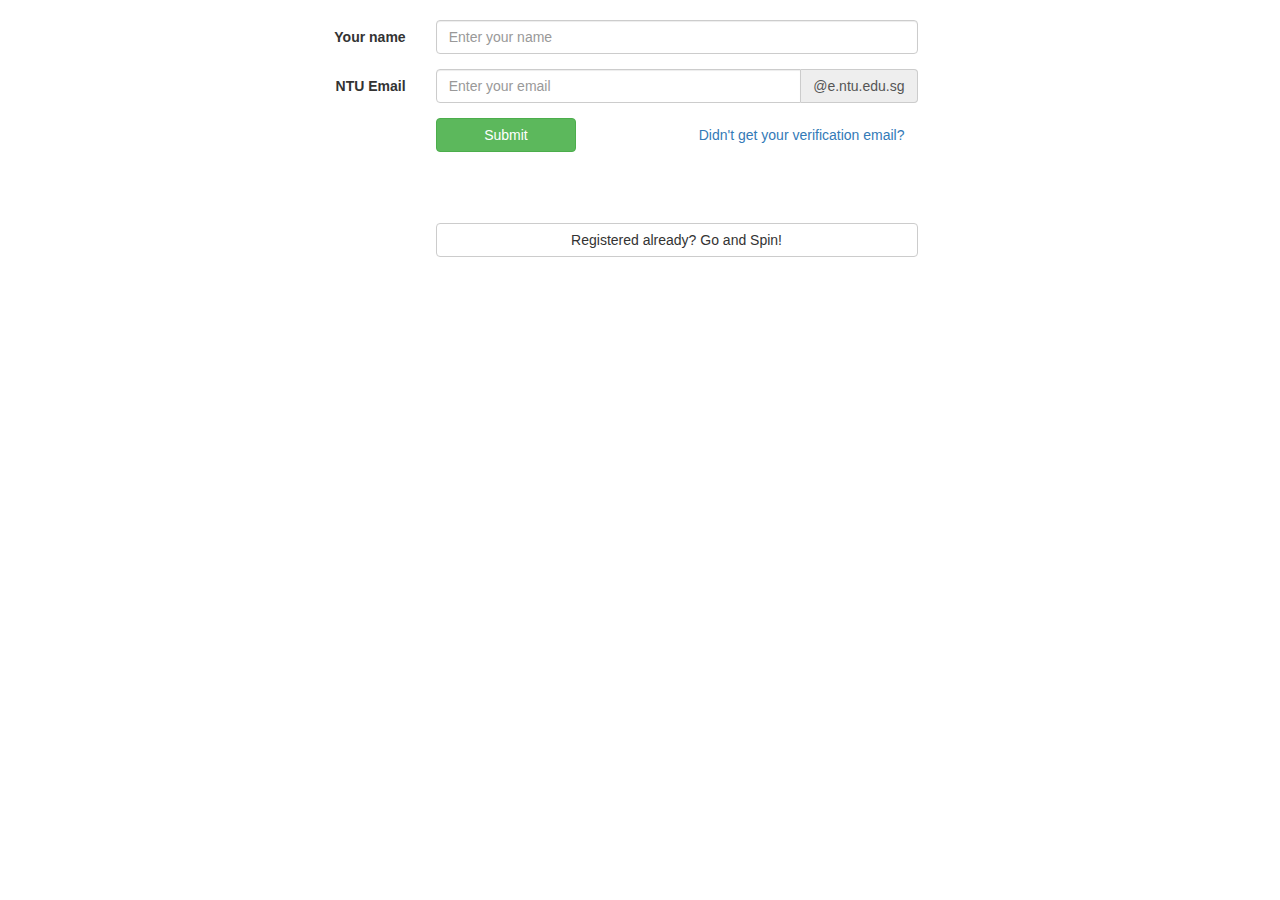
==== portal.html @ 8737376c "Change register.php, portal.html. Add verifyCode.php, index.php, spin.php and verification.php" ====
<!DOCTYPE html>
<html lang="en">
<head>
  <meta charset="utf-8">
  <meta name="viewport" content="width=device-width, initial-scale=1">
  <link rel="stylesheet" href="http://maxcdn.bootstrapcdn.com/bootstrap/3.3.5/css/bootstrap.min.css">
  <script src="https://ajax.googleapis.com/ajax/libs/jquery/2.1.3/jquery.min.js"></script>
  <script src="http://maxcdn.bootstrapcdn.com/bootstrap/3.3.5/js/bootstrap.min.js"></script>
</head>
<body>

<div class="container">
<br>
<form class="form-horizontal" role="form" action="Functions/register.php" method="post">
  <div class="row">
    <div class="col-sm-2"></div>
    <div class="col-sm-7">
		<div class="form-group">
			<label class="control-label col-sm-3">Your name</label>
			<div class="col-sm-9">
				<input type="text" class="form-control name-char" id="name" name="name" placeholder="Enter your name" required>
			</div>
		</div>
		<div class="form-group">
			<label class="control-label col-sm-3">NTU Email</label>
			<div class="col-sm-9">
				<div class="input-group">
					<input type="text" class="form-control email-char" id="email" name="email" placeholder="Enter your email" required>
					<span class="input-group-addon">@e.ntu.edu.sg</span>
				</div>
			</div>
		</div>
		<div class="form-group">
			<div class="col-sm-3"></div>
			<div class="col-sm-3">
				<input type="submit" class="btn btn-success btn-block" id="submit" name="submit" value="Submit" onclick="toggler('progressbar');">
			</div>
			<div class="col-sm-6 text-right">
				<input type="button" class="btn btn-link" id="resendEmail" name="resendEmail" value="Didn't get your verification email?" title="Tips" data-toggle="popover" data-trigger="hover" data-content="Just re-enter your name and NTU email, then submit one more time!" data-placement="bottom">
			</div>
		</div>
		<div class="form-group">
			<div class="col-sm-3"></div>
			<div class="col-sm-9">
				<div class="progress" style="display:none" id="progressbar";>
					<div class="progress-bar progress-bar-striped active" role="progressbar" aria-valuenow="40" aria-valuemin="0" aria-valuemax="100" style="width:100%">
					Sending verification email...
					</div>
				</div>
			</div>
		</div>
		<br><br>
		<div class="form-group">
			<div class="col-sm-3"></div>
			<div class="col-sm-9">
				<input type="button" class="btn btn-default btn-block" id="goSpin" name="goSpin" value="Registered already? Go and Spin!">
			</div>
		</div>
    </div>
    <div class="col-sm-3"></div>
  </div>
</form>
</div>

<script>
$(document).ready(function(){
    $('[data-toggle="popover"]').popover();   

	$('.name-char').on("keyup keydown keypress focusout", function(){ 
		var node = $(this);
		node.val(node.val().replace(/[^a-zA-Z ]/g,'') ); }
	);
	
	$('.email-char').on("keyup keydown keypress focusout", function(){
		var node = $(this);
		node.val(node.val().replace(/[^a-zA-Z0-9_.]/g,'') ); }
	);
	
	$("#goSpin").click(function() {
		window.location.replace("verification.php");
	});

});
function toggler(divId) {
	$("#" + divId).toggle();
};
</script>


</body>
</html>
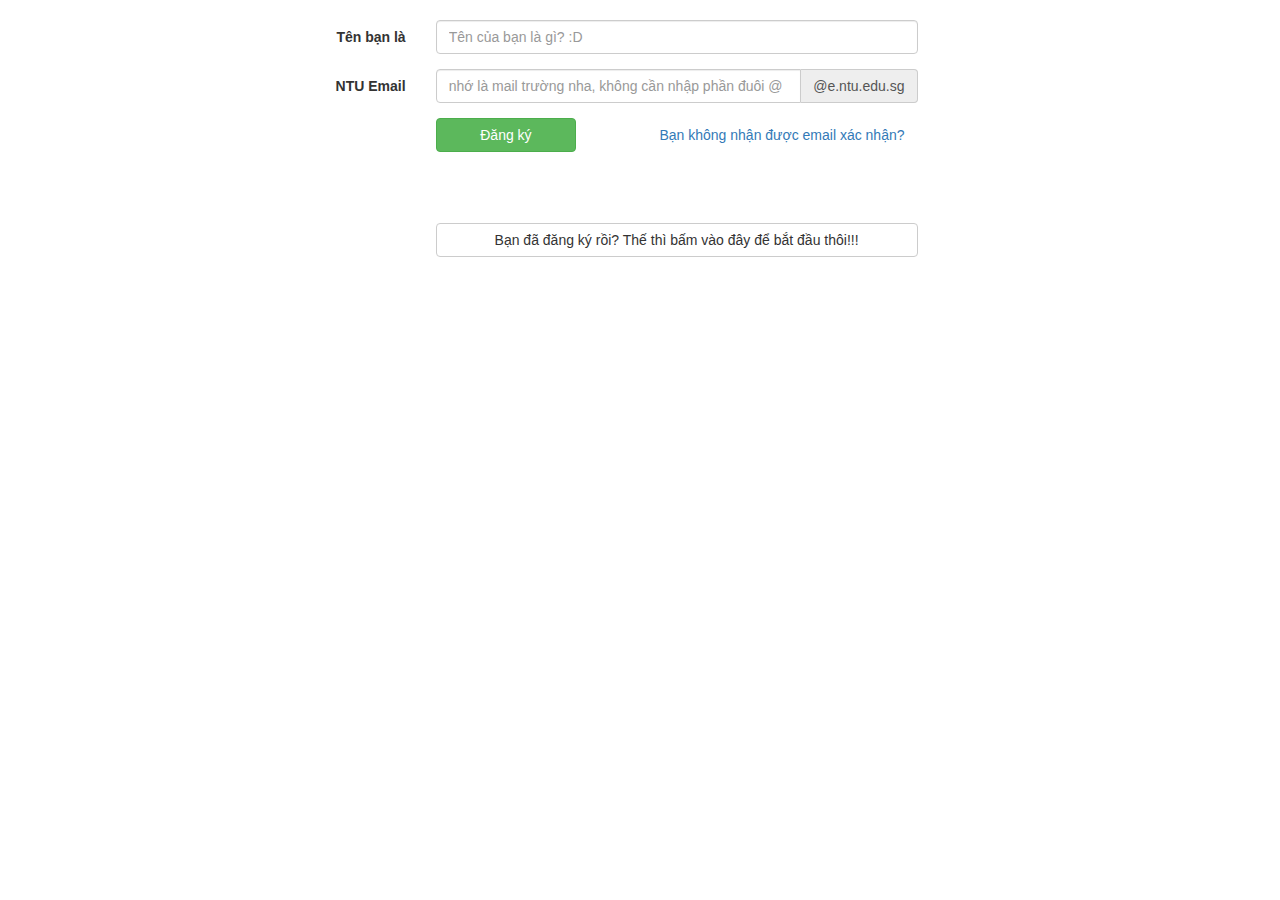
==== commit b0164ef8: "Change language to VNese" ====
--- a/portal.html
+++ b/portal.html
@@ -1,4 +1,4 @@
-<!DOCTYPE html>
+﻿<!DOCTYPE html>
 <html lang="en">
 <head>
   <meta charset="utf-8">
@@ -16,16 +16,16 @@
     <div class="col-sm-2"></div>
     <div class="col-sm-7">
 		<div class="form-group">
-			<label class="control-label col-sm-3">Your name</label>
+			<label class="control-label col-sm-3">Tên bạn là</label>
 			<div class="col-sm-9">
-				<input type="text" class="form-control name-char" id="name" name="name" placeholder="Enter your name" required>
+				<input type="text" class="form-control name-char" id="name" name="name" placeholder="Tên của bạn là gì? :D" required>
 			</div>
 		</div>
 		<div class="form-group">
 			<label class="control-label col-sm-3">NTU Email</label>
 			<div class="col-sm-9">
 				<div class="input-group">
-					<input type="text" class="form-control email-char" id="email" name="email" placeholder="Enter your email" required>
+					<input type="text" class="form-control email-char" id="email" name="email" placeholder="nhớ là mail trường nha, không cần nhập phần đuôi @" required>
 					<span class="input-group-addon">@e.ntu.edu.sg</span>
 				</div>
 			</div>
@@ -33,10 +33,10 @@
 		<div class="form-group">
 			<div class="col-sm-3"></div>
 			<div class="col-sm-3">
-				<input type="submit" class="btn btn-success btn-block" id="submit" name="submit" value="Submit" onclick="toggler('progressbar');">
+				<input type="submit" class="btn btn-success btn-block" id="submit" name="submit" value="Đăng ký" onclick="toggler('progressbar');">
 			</div>
 			<div class="col-sm-6 text-right">
-				<input type="button" class="btn btn-link" id="resendEmail" name="resendEmail" value="Didn't get your verification email?" title="Tips" data-toggle="popover" data-trigger="hover" data-content="Just re-enter your name and NTU email, then submit one more time!" data-placement="bottom">
+				<input type="button" class="btn btn-link" id="resendEmail" name="resendEmail" value="Bạn không nhận được email xác nhận?" title="Tips" data-toggle="popover" data-trigger="hover" data-content="Cứ nhập lại tên và email, bọn mình sẽ gửi lại một email nữa cho bạn ;). Nếu vẫn không được có thể liên hệ trực tiếp ban tổ chức :p" data-placement="bottom">
 			</div>
 		</div>
 		<div class="form-group">
@@ -44,7 +44,7 @@
 			<div class="col-sm-9">
 				<div class="progress" style="display:none" id="progressbar";>
 					<div class="progress-bar progress-bar-striped active" role="progressbar" aria-valuenow="40" aria-valuemin="0" aria-valuemax="100" style="width:100%">
-					Sending verification email...
+					Đang gửi email xác nhận...
 					</div>
 				</div>
 			</div>
@@ -53,7 +53,7 @@
 		<div class="form-group">
 			<div class="col-sm-3"></div>
 			<div class="col-sm-9">
-				<input type="button" class="btn btn-default btn-block" id="goSpin" name="goSpin" value="Registered already? Go and Spin!">
+				<input type="button" class="btn btn-default btn-block" id="goSpin" name="goSpin" value="Bạn đã đăng ký rồi? Thế thì bấm vào đây để bắt đầu thôi!!!">
 			</div>
 		</div>
     </div>
@@ -82,7 +82,9 @@
 
 });
 function toggler(divId) {
-	$("#" + divId).toggle();
+	if ($("#name").val() != "" && $("#email").val() != "") {
+		$("#" + divId).toggle();
+	}
 };
 </script>
 
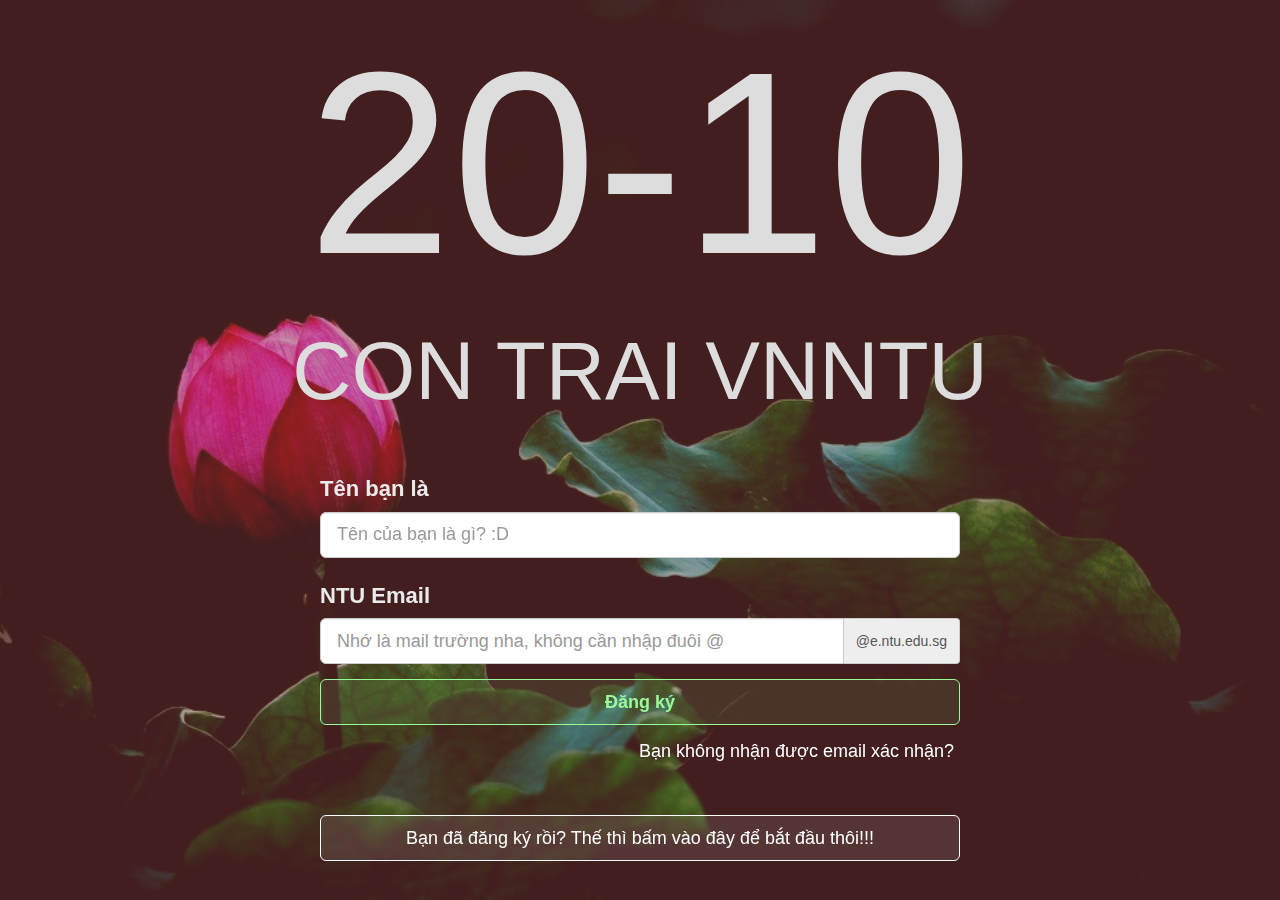
==== commit 7bd68404: "change UI main page" ====
--- a/portal.html
+++ b/portal.html
@@ -6,60 +6,49 @@
   <link rel="stylesheet" href="http://maxcdn.bootstrapcdn.com/bootstrap/3.3.5/css/bootstrap.min.css">
   <script src="https://ajax.googleapis.com/ajax/libs/jquery/2.1.3/jquery.min.js"></script>
   <script src="http://maxcdn.bootstrapcdn.com/bootstrap/3.3.5/js/bootstrap.min.js"></script>
+  <link rel="stylesheet" href="css/style.css">
 </head>
 <body>
-
+<div id="bg">
+    <img src="images/background.jpg" alt="">
+    </div>
+    <div class="overlay"> </div>
 <div class="container">
-<br>
-<form class="form-horizontal" role="form" action="Functions/register.php" method="post">
-  <div class="row">
-    <div class="col-sm-2"></div>
-    <div class="col-sm-7">
-		<div class="form-group">
-			<label class="control-label col-sm-3">Tên bạn là</label>
-			<div class="col-sm-9">
-				<input type="text" class="form-control name-char" id="name" name="name" placeholder="Tên của bạn là gì? :D" required>
-			</div>
-		</div>
-		<div class="form-group">
-			<label class="control-label col-sm-3">NTU Email</label>
-			<div class="col-sm-9">
-				<div class="input-group">
-					<input type="text" class="form-control email-char" id="email" name="email" placeholder="nhớ là mail trường nha, không cần nhập phần đuôi @" required>
-					<span class="input-group-addon">@e.ntu.edu.sg</span>
+	<br>
+	<h1>20-10</h1>
+	<h2>CON TRAI VNNTU</h2>
+	<div id="main-form-container">
+		<form class="form-horizontal" role="form" action="Functions/register.php" method="post">
+				<div class="form-group">
+					<label class="control-label">Tên bạn là</label>
+					<input type="text" class="form-control name-char input-lg" id="name" name="name" placeholder="Tên của bạn là gì? :D" required>
 				</div>
-			</div>
-		</div>
-		<div class="form-group">
-			<div class="col-sm-3"></div>
-			<div class="col-sm-3">
-				<input type="submit" class="btn btn-success btn-block" id="submit" name="submit" value="Đăng ký" onclick="toggler('progressbar');">
-			</div>
-			<div class="col-sm-6 text-right">
-				<input type="button" class="btn btn-link" id="resendEmail" name="resendEmail" value="Bạn không nhận được email xác nhận?" title="Tips" data-toggle="popover" data-trigger="hover" data-content="Cứ nhập lại tên và email, bọn mình sẽ gửi lại một email nữa cho bạn ;). Nếu vẫn không được có thể liên hệ trực tiếp ban tổ chức :p" data-placement="bottom">
-			</div>
-		</div>
-		<div class="form-group">
-			<div class="col-sm-3"></div>
-			<div class="col-sm-9">
-				<div class="progress" style="display:none" id="progressbar";>
-					<div class="progress-bar progress-bar-striped active" role="progressbar" aria-valuenow="40" aria-valuemin="0" aria-valuemax="100" style="width:100%">
-					Đang gửi email xác nhận...
+				<div class="form-group">
+					<label class="control-label">NTU Email</label>
+					<div class="input-group">
+						<input type="text" class="form-control email-char input-lg" id="email" name="email" placeholder="Nhớ là mail trường nha, không cần nhập đuôi @" required>
+						<span class="input-group-addon">@e.ntu.edu.sg</span>
 					</div>
 				</div>
-			</div>
-		</div>
-		<br><br>
-		<div class="form-group">
-			<div class="col-sm-3"></div>
-			<div class="col-sm-9">
-				<input type="button" class="btn btn-default btn-block" id="goSpin" name="goSpin" value="Bạn đã đăng ký rồi? Thế thì bấm vào đây để bắt đầu thôi!!!">
-			</div>
-		</div>
-    </div>
-    <div class="col-sm-3"></div>
-  </div>
-</form>
+				<div class="form-group">
+					<input type="submit" class="btn btn-block btn-lg ghost-button ghost-button-success" id="submit" name="submit" value="Đăng ký" onclick="toggler('progressbar');">
+				</div>
+				<div class="text-right">
+					<input type="button" class="btn btn-link btn-lg" id="resendEmail" name="resendEmail" value="Bạn không nhận được email xác nhận?" title="Tips" data-toggle="popover" data-trigger="hover" data-content="Cứ nhập lại tên và email, bọn mình sẽ gửi lại một email nữa cho bạn ;). Nếu vẫn không được có thể liên hệ trực tiếp ban tổ chức :p" data-placement="top">
+				</div>
+				<div class="form-group">
+					<div class="progress" style="display:none" id="progressbar";>
+						<div class="progress-bar progress-bar-striped active" role="progressbar" aria-valuenow="40" aria-valuemin="0" aria-valuemax="100" style="width:100%">
+						Đang gửi email xác nhận...
+						</div>
+					</div>
+				</div>
+			</br> </br>
+				<div class="form-group">
+					<input type="button" class="btn-block btn-lg ghost-button" id="goSpin" name="goSpin" value="Bạn đã đăng ký rồi? Thế thì bấm vào đây để bắt đầu thôi!!!">
+				</div>
+		</form>
+	</div>
 </div>
 
 <script>
--- a/css/style.css
+++ b/css/style.css
@@ -0,0 +1,109 @@
+* {
+  font-family: Segoe, 'Segoe UI', Optima, Arial, sans-serif;
+}
+
+.control-label {
+  font-size: 22px;
+  color: #eaeaea;
+  padding-bottom: 7px;
+}
+
+#bg {
+  position: fixed; 
+  top: -50%; 
+  left: -50%; 
+  width: 200%; 
+  height: 200%;
+  z-index: -100;
+}
+#bg img {
+  position: absolute; 
+  top: 0; 
+  left: 0; 
+  right: 0; 
+  bottom: 0; 
+  margin: auto; 
+  min-width: 50%;
+  min-height: 50%;
+}
+
+.overlay{
+  background: rgba(205,92,92,0.32);
+  overflow: hidden;
+  position: fixed;
+  width: 100%;
+  height: 100%;
+  left: 0;
+  top: 0;
+  min-height: 100%;
+  width: 100%;
+  z-index: -99;
+}
+
+h1, h2 {
+  text-align:center;
+  font-size: 1.75em;
+  font-weight: normal;
+  color: #ddd;
+  margin: 0;
+}
+
+a {
+  text-shadow: 0 1px 0 rgba(255,255,255,.8);
+}
+
+h1 {
+  font-size: 260px;
+}
+
+h2 {
+  font-size: 82px;
+  margin-top: 20px;
+  margin-bottom: 50px;
+}
+
+#main-form-container {
+  max-width: 650px;
+  margin: auto;
+}
+
+#main-form-container > form {
+  margin: 20px;
+}
+
+.ghost-button {
+  color: #fff;
+  border: 1px solid #fff;
+  text-align: center;
+  outline: none;
+  text-decoration: none;
+  background-color: rgba(255, 255, 255, 0.1);
+}
+
+.ghost-button:hover,
+.ghost-button:active {
+  border: 1px solid #fff;
+  background-color: rgba(255, 255, 255, 0.4);
+  color: #000;
+}
+
+.ghost-button-success {
+  background-color: rgba(152,251,152, 0.1);
+  color: #98FB98;
+  border: 1px solid #98FB98;
+  font-weight: bold;
+}
+
+.ghost-button-success:hover,
+.ghost-button-success:active {
+  border: 1px solid #98FB98;
+  background-color: rgba(152,251,152, 0.3);
+  color: #0000;
+}
+
+
+.btn-link {
+  color: white;
+  padding: 0;
+  margin: -10px;
+}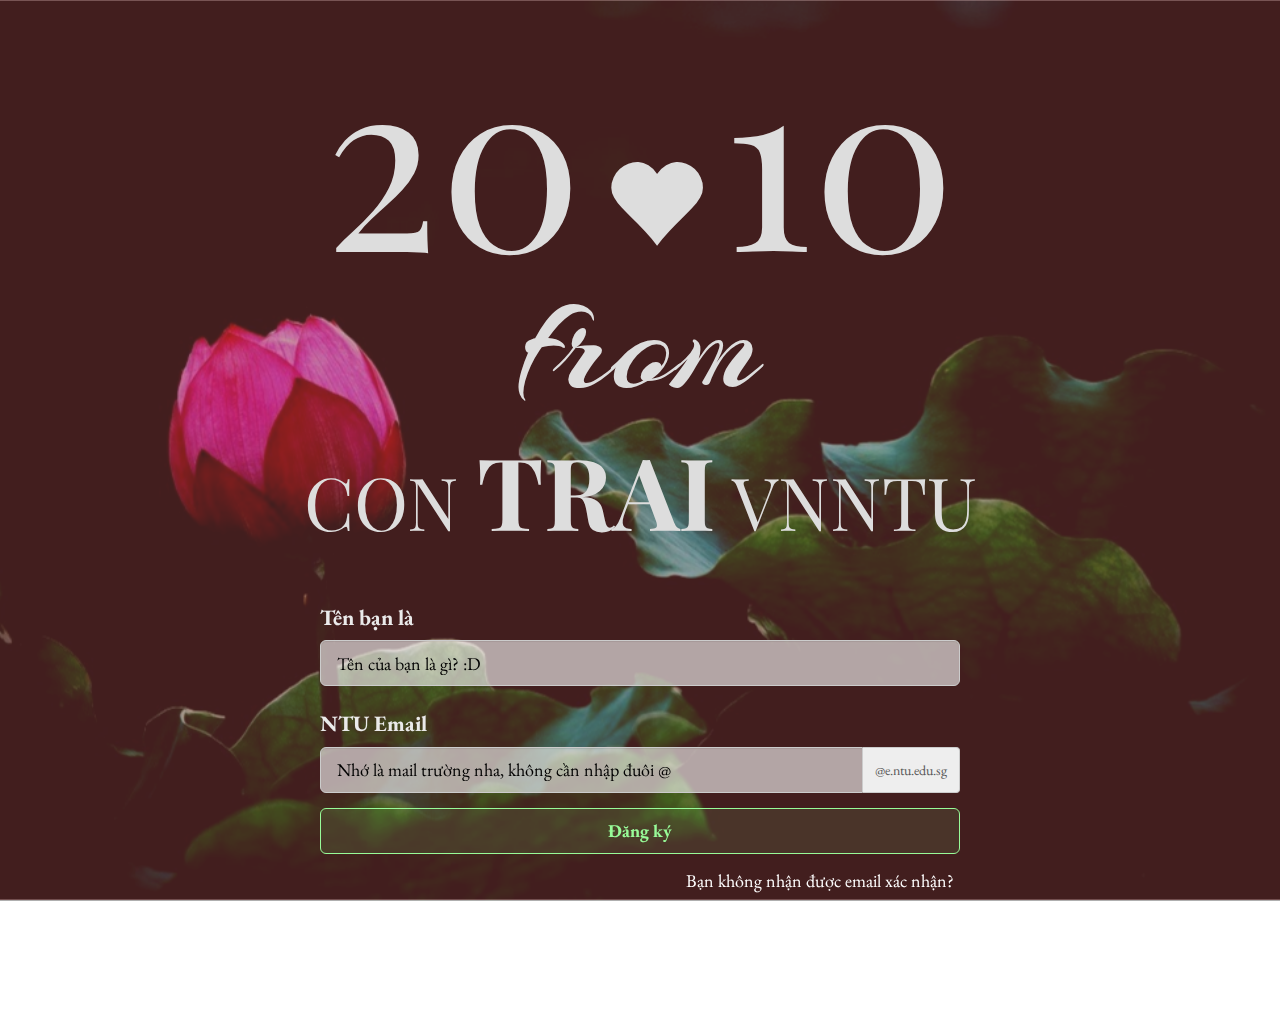
==== commit 30e523db: "edit portal style" ====
--- a/portal.html
+++ b/portal.html
@@ -4,6 +4,9 @@
   <meta charset="utf-8">
   <meta name="viewport" content="width=device-width, initial-scale=1">
   <link rel="stylesheet" href="http://maxcdn.bootstrapcdn.com/bootstrap/3.3.5/css/bootstrap.min.css">
+  <link href='https://fonts.googleapis.com/css?family=Arizonia' rel='stylesheet' type='text/css'>
+  <link href='https://fonts.googleapis.com/css?family=Playfair+Display' rel='stylesheet' type='text/css'>
+  <link href='https://fonts.googleapis.com/css?family=EB+Garamond' rel='stylesheet' type='text/css'>
   <script src="https://ajax.googleapis.com/ajax/libs/jquery/2.1.3/jquery.min.js"></script>
   <script src="http://maxcdn.bootstrapcdn.com/bootstrap/3.3.5/js/bootstrap.min.js"></script>
   <link rel="stylesheet" href="css/style.css">
@@ -15,8 +18,9 @@
     <div class="overlay"> </div>
 <div class="container">
 	<br>
-	<h1>20-10</h1>
-	<h2>CON TRAI VNNTU</h2>
+	<h1>20<span> </span><span class="glyphicon glyphicon-heart" aria-hidden="true"></span><span> </span>10</h1>
+	<h3>from</h3>
+	<h2>CON <span>TRAI</span> VNNTU</h2>
 	<div id="main-form-container">
 		<form class="form-horizontal" role="form" action="Functions/register.php" method="post">
 				<div class="form-group">
--- a/css/style.css
+++ b/css/style.css
@@ -1,5 +1,5 @@
 * {
-  font-family: Segoe, 'Segoe UI', Optima, Arial, sans-serif;
+  font-family: 'EB Garamond', serif;
 }
 
 .control-label {
@@ -40,9 +40,9 @@
   z-index: -99;
 }
 
-h1, h2 {
-  text-align:center;
-  font-size: 1.75em;
+h1, h2, h3, h2>span {
+  font-family: 'Playfair Display', serif;
+  text-align: center;
   font-weight: normal;
   color: #ddd;
   margin: 0;
@@ -53,13 +53,30 @@
 }
 
 h1 {
-  font-size: 260px;
+  font-size: 240px;
+}
+
+h1 > span {
+  font-size: 100px;
+  margin: 0px;
 }
 
 h2 {
-  font-size: 82px;
+  font-size: 73px;
   margin-top: 20px;
   margin-bottom: 50px;
+}
+
+h2 > span {
+  font-size: 100px;
+  font-weight: bold;
+}
+
+h3 {
+  font-family: 'Arizonia', Helvetica, cursive;
+  font-size: 160px;
+  margin-top: -30px;
+  margin-bottom: -15px;
 }
 
 #main-form-container {
@@ -98,7 +115,7 @@
 .ghost-button-success:active {
   border: 1px solid #98FB98;
   background-color: rgba(152,251,152, 0.3);
-  color: #0000;
+  color: #fff;
 }
 
 
@@ -106,4 +123,23 @@
   color: white;
   padding: 0;
   margin: -10px;
+}
+
+.input-lg {
+  background-color: rgba(255, 255, 255, 0.6);
+}
+
+.input-lg::-webkit-input-placeholder { /* WebKit, Blink, Edge */
+    color:    #000;
+}
+.input-lg:-moz-placeholder { /* Mozilla Firefox 4 to 18 */
+   color:    #000;
+   opacity:  1;
+}
+.input-lg::-moz-placeholder { /* Mozilla Firefox 19+ */
+   color:    #000;
+   opacity:  1;
+}
+.input-lg:-ms-input-placeholder { /* Internet Explorer 10-11 */
+   color:    #000;
 }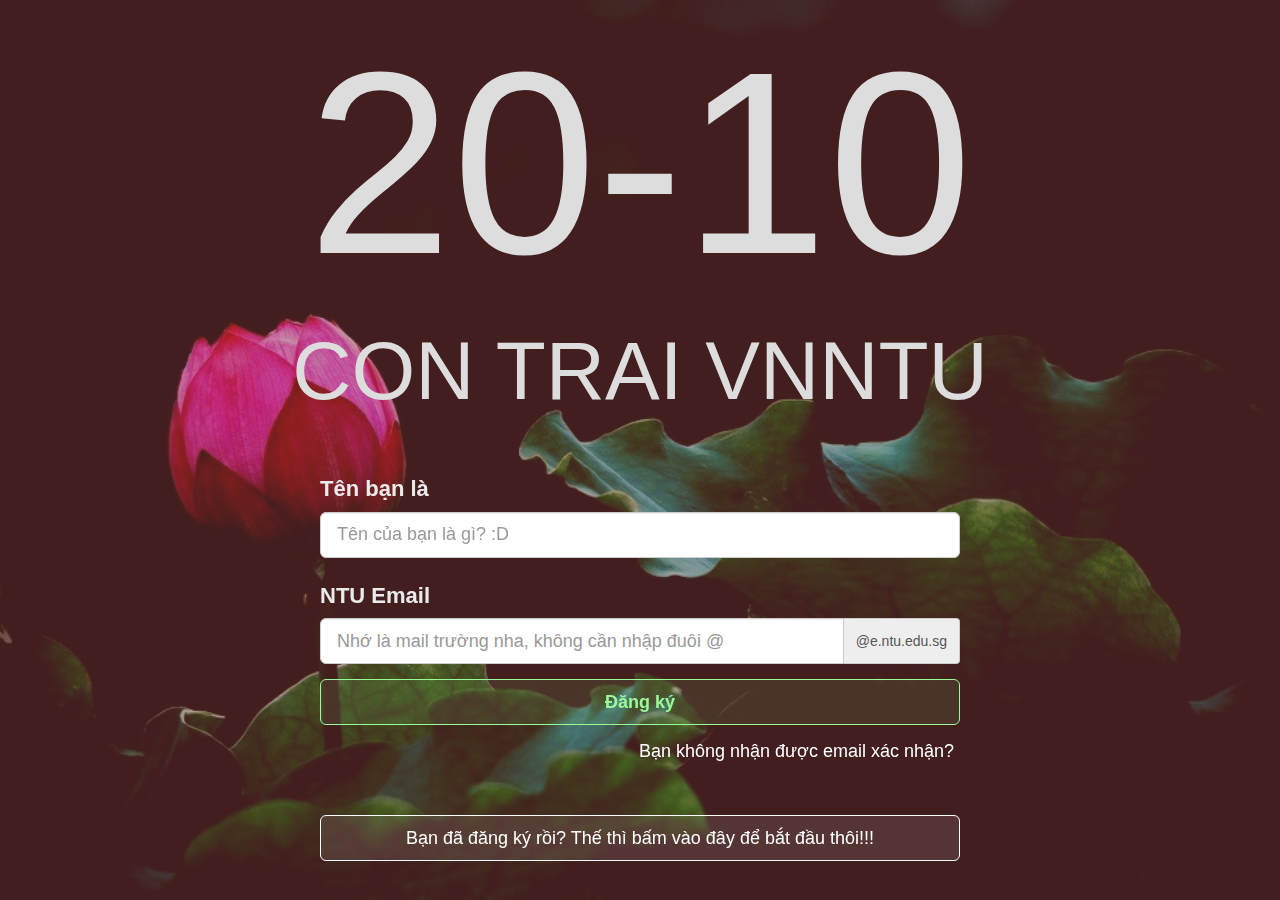
==== commit 950a3bba: "change" ====
--- a/portal.html
+++ b/portal.html
@@ -4,9 +4,6 @@
   <meta charset="utf-8">
   <meta name="viewport" content="width=device-width, initial-scale=1">
   <link rel="stylesheet" href="http://maxcdn.bootstrapcdn.com/bootstrap/3.3.5/css/bootstrap.min.css">
-  <link href='https://fonts.googleapis.com/css?family=Arizonia' rel='stylesheet' type='text/css'>
-  <link href='https://fonts.googleapis.com/css?family=Playfair+Display' rel='stylesheet' type='text/css'>
-  <link href='https://fonts.googleapis.com/css?family=EB+Garamond' rel='stylesheet' type='text/css'>
   <script src="https://ajax.googleapis.com/ajax/libs/jquery/2.1.3/jquery.min.js"></script>
   <script src="http://maxcdn.bootstrapcdn.com/bootstrap/3.3.5/js/bootstrap.min.js"></script>
   <link rel="stylesheet" href="css/style.css">
@@ -18,9 +15,8 @@
     <div class="overlay"> </div>
 <div class="container">
 	<br>
-	<h1>20<span> </span><span class="glyphicon glyphicon-heart" aria-hidden="true"></span><span> </span>10</h1>
-	<h3>from</h3>
-	<h2>CON <span>TRAI</span> VNNTU</h2>
+	<h1>20-10</h1>
+	<h2>CON TRAI VNNTU</h2>
 	<div id="main-form-container">
 		<form class="form-horizontal" role="form" action="Functions/register.php" method="post">
 				<div class="form-group">
@@ -84,3 +80,4 @@
 
 </body>
 </html>
+
--- a/css/style.css
+++ b/css/style.css
@@ -1,5 +1,5 @@
 * {
-  font-family: 'EB Garamond', serif;
+  font-family: Segoe, 'Segoe UI', Optima, Arial, sans-serif;
 }
 
 .control-label {
@@ -40,9 +40,9 @@
   z-index: -99;
 }
 
-h1, h2, h3, h2>span {
-  font-family: 'Playfair Display', serif;
-  text-align: center;
+h1, h2 {
+  text-align:center;
+  font-size: 1.75em;
   font-weight: normal;
   color: #ddd;
   margin: 0;
@@ -53,30 +53,13 @@
 }
 
 h1 {
-  font-size: 240px;
-}
-
-h1 > span {
-  font-size: 100px;
-  margin: 0px;
+  font-size: 260px;
 }
 
 h2 {
-  font-size: 73px;
+  font-size: 82px;
   margin-top: 20px;
   margin-bottom: 50px;
-}
-
-h2 > span {
-  font-size: 100px;
-  font-weight: bold;
-}
-
-h3 {
-  font-family: 'Arizonia', Helvetica, cursive;
-  font-size: 160px;
-  margin-top: -30px;
-  margin-bottom: -15px;
 }
 
 #main-form-container {
@@ -115,7 +98,7 @@
 .ghost-button-success:active {
   border: 1px solid #98FB98;
   background-color: rgba(152,251,152, 0.3);
-  color: #fff;
+  color: #0000;
 }
 
 
@@ -124,22 +107,3 @@
   padding: 0;
   margin: -10px;
 }
-
-.input-lg {
-  background-color: rgba(255, 255, 255, 0.6);
-}
-
-.input-lg::-webkit-input-placeholder { /* WebKit, Blink, Edge */
-    color:    #000;
-}
-.input-lg:-moz-placeholder { /* Mozilla Firefox 4 to 18 */
-   color:    #000;
-   opacity:  1;
-}
-.input-lg::-moz-placeholder { /* Mozilla Firefox 19+ */
-   color:    #000;
-   opacity:  1;
-}
-.input-lg:-ms-input-placeholder { /* Internet Explorer 10-11 */
-   color:    #000;
-}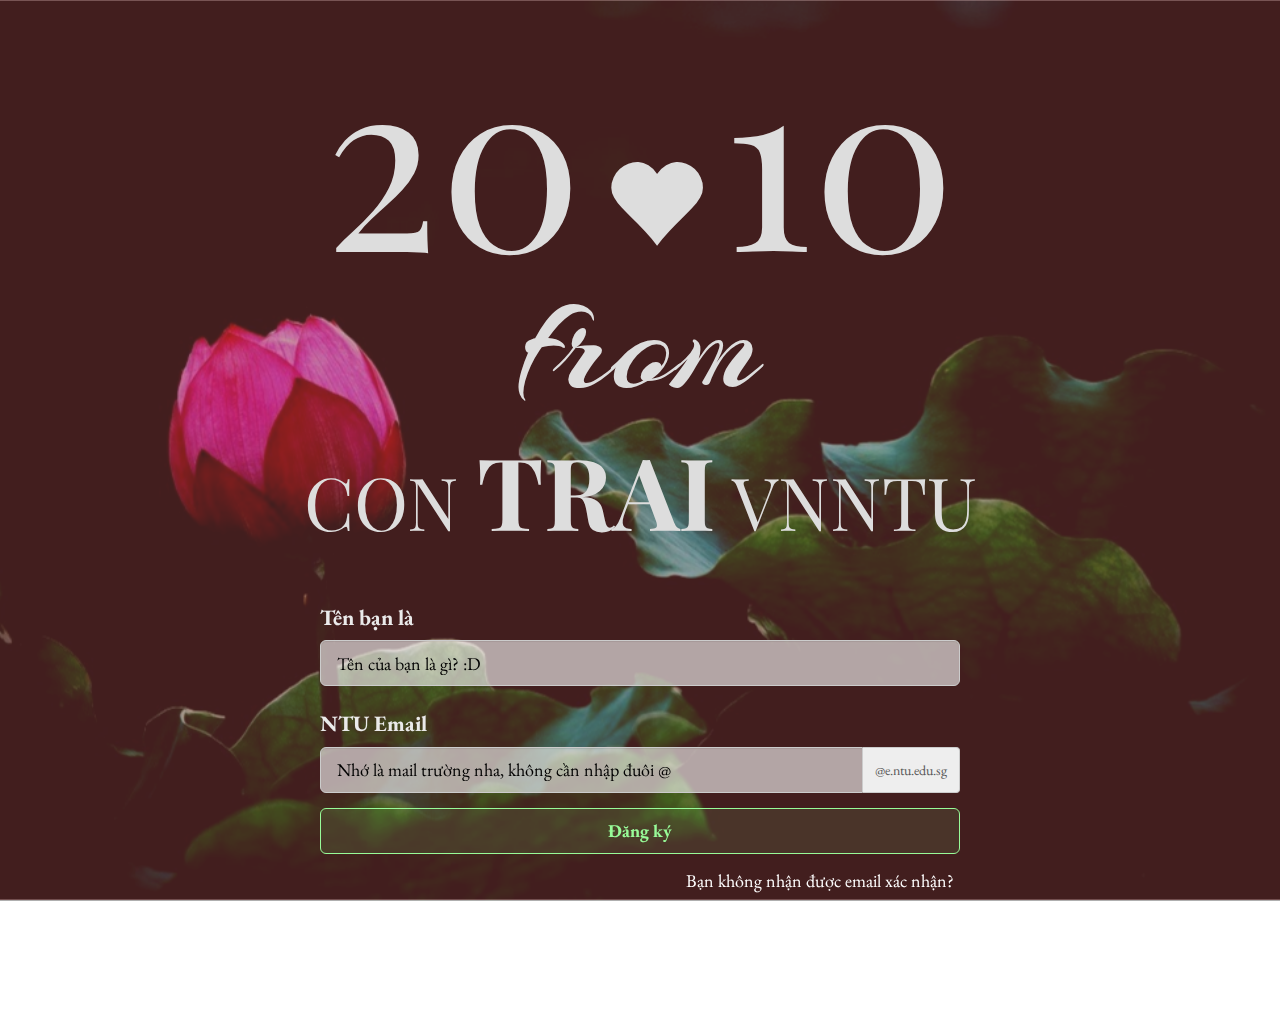
==== commit 9b8d2b56: "merge and fix conflict" ====
--- a/portal.html
+++ b/portal.html
@@ -4,6 +4,9 @@
   <meta charset="utf-8">
   <meta name="viewport" content="width=device-width, initial-scale=1">
   <link rel="stylesheet" href="http://maxcdn.bootstrapcdn.com/bootstrap/3.3.5/css/bootstrap.min.css">
+  <link href='https://fonts.googleapis.com/css?family=Arizonia' rel='stylesheet' type='text/css'>
+  <link href='https://fonts.googleapis.com/css?family=Playfair+Display' rel='stylesheet' type='text/css'>
+  <link href='https://fonts.googleapis.com/css?family=EB+Garamond' rel='stylesheet' type='text/css'>
   <script src="https://ajax.googleapis.com/ajax/libs/jquery/2.1.3/jquery.min.js"></script>
   <script src="http://maxcdn.bootstrapcdn.com/bootstrap/3.3.5/js/bootstrap.min.js"></script>
   <link rel="stylesheet" href="css/style.css">
@@ -15,8 +18,9 @@
     <div class="overlay"> </div>
 <div class="container">
 	<br>
-	<h1>20-10</h1>
-	<h2>CON TRAI VNNTU</h2>
+	<h1>20<span> </span><span class="glyphicon glyphicon-heart" aria-hidden="true"></span><span> </span>10</h1>
+	<h3>from</h3>
+	<h2>CON <span>TRAI</span> VNNTU</h2>
 	<div id="main-form-container">
 		<form class="form-horizontal" role="form" action="Functions/register.php" method="post">
 				<div class="form-group">
--- a/css/style.css
+++ b/css/style.css
@@ -1,5 +1,5 @@
 * {
-  font-family: Segoe, 'Segoe UI', Optima, Arial, sans-serif;
+  font-family: 'EB Garamond', serif;
 }
 
 .control-label {
@@ -40,9 +40,9 @@
   z-index: -99;
 }
 
-h1, h2 {
-  text-align:center;
-  font-size: 1.75em;
+h1, h2, h3, h2>span {
+  font-family: 'Playfair Display', serif;
+  text-align: center;
   font-weight: normal;
   color: #ddd;
   margin: 0;
@@ -53,13 +53,30 @@
 }
 
 h1 {
-  font-size: 260px;
+  font-size: 240px;
+}
+
+h1 > span {
+  font-size: 100px;
+  margin: 0px;
 }
 
 h2 {
-  font-size: 82px;
+  font-size: 73px;
   margin-top: 20px;
   margin-bottom: 50px;
+}
+
+h2 > span {
+  font-size: 100px;
+  font-weight: bold;
+}
+
+h3 {
+  font-family: 'Arizonia', Helvetica, cursive;
+  font-size: 160px;
+  margin-top: -30px;
+  margin-bottom: -15px;
 }
 
 #main-form-container {
@@ -98,12 +115,34 @@
 .ghost-button-success:active {
   border: 1px solid #98FB98;
   background-color: rgba(152,251,152, 0.3);
-  color: #0000;
+  color: #fff;
 }
-
 
 .btn-link {
   color: white;
   padding: 0;
   margin: -10px;
 }
+
+.input-lg {
+  background-color: rgba(255, 255, 255, 0.6);
+}
+
+.input-lg::-webkit-input-placeholder { /* WebKit, Blink, Edge */
+    color:    #000;
+}
+
+.input-lg:-moz-placeholder { /* Mozilla Firefox 4 to 18 */
+   color:    #000;
+   opacity:  1;
+}
+
+.input-lg::-moz-placeholder { /* Mozilla Firefox 19+ */
+   color:    #000;
+   opacity:  1;
+}
+
+.input-lg:-ms-input-placeholder { /* Internet Explorer 10-11 */
+   color:    #000;
+}
+
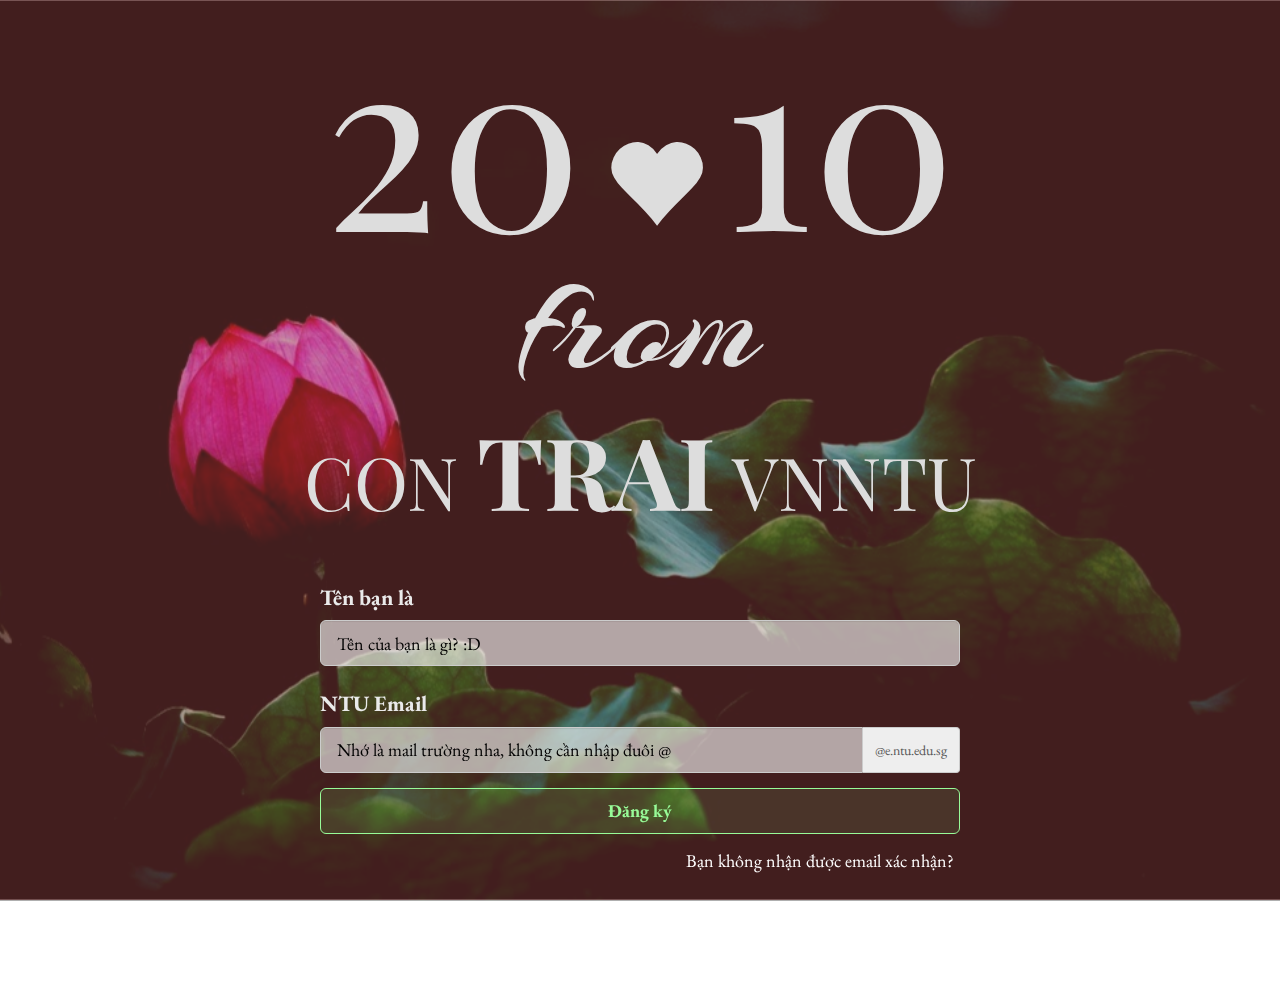
==== commit ca4f167a: "update UI of spin.php and verification.php, fix portal.html" ====
--- a/portal.html
+++ b/portal.html
@@ -17,7 +17,6 @@
     </div>
     <div class="overlay"> </div>
 <div class="container">
-	<br>
 	<h1>20<span> </span><span class="glyphicon glyphicon-heart" aria-hidden="true"></span><span> </span>10</h1>
 	<h3>from</h3>
 	<h2>CON <span>TRAI</span> VNNTU</h2>
